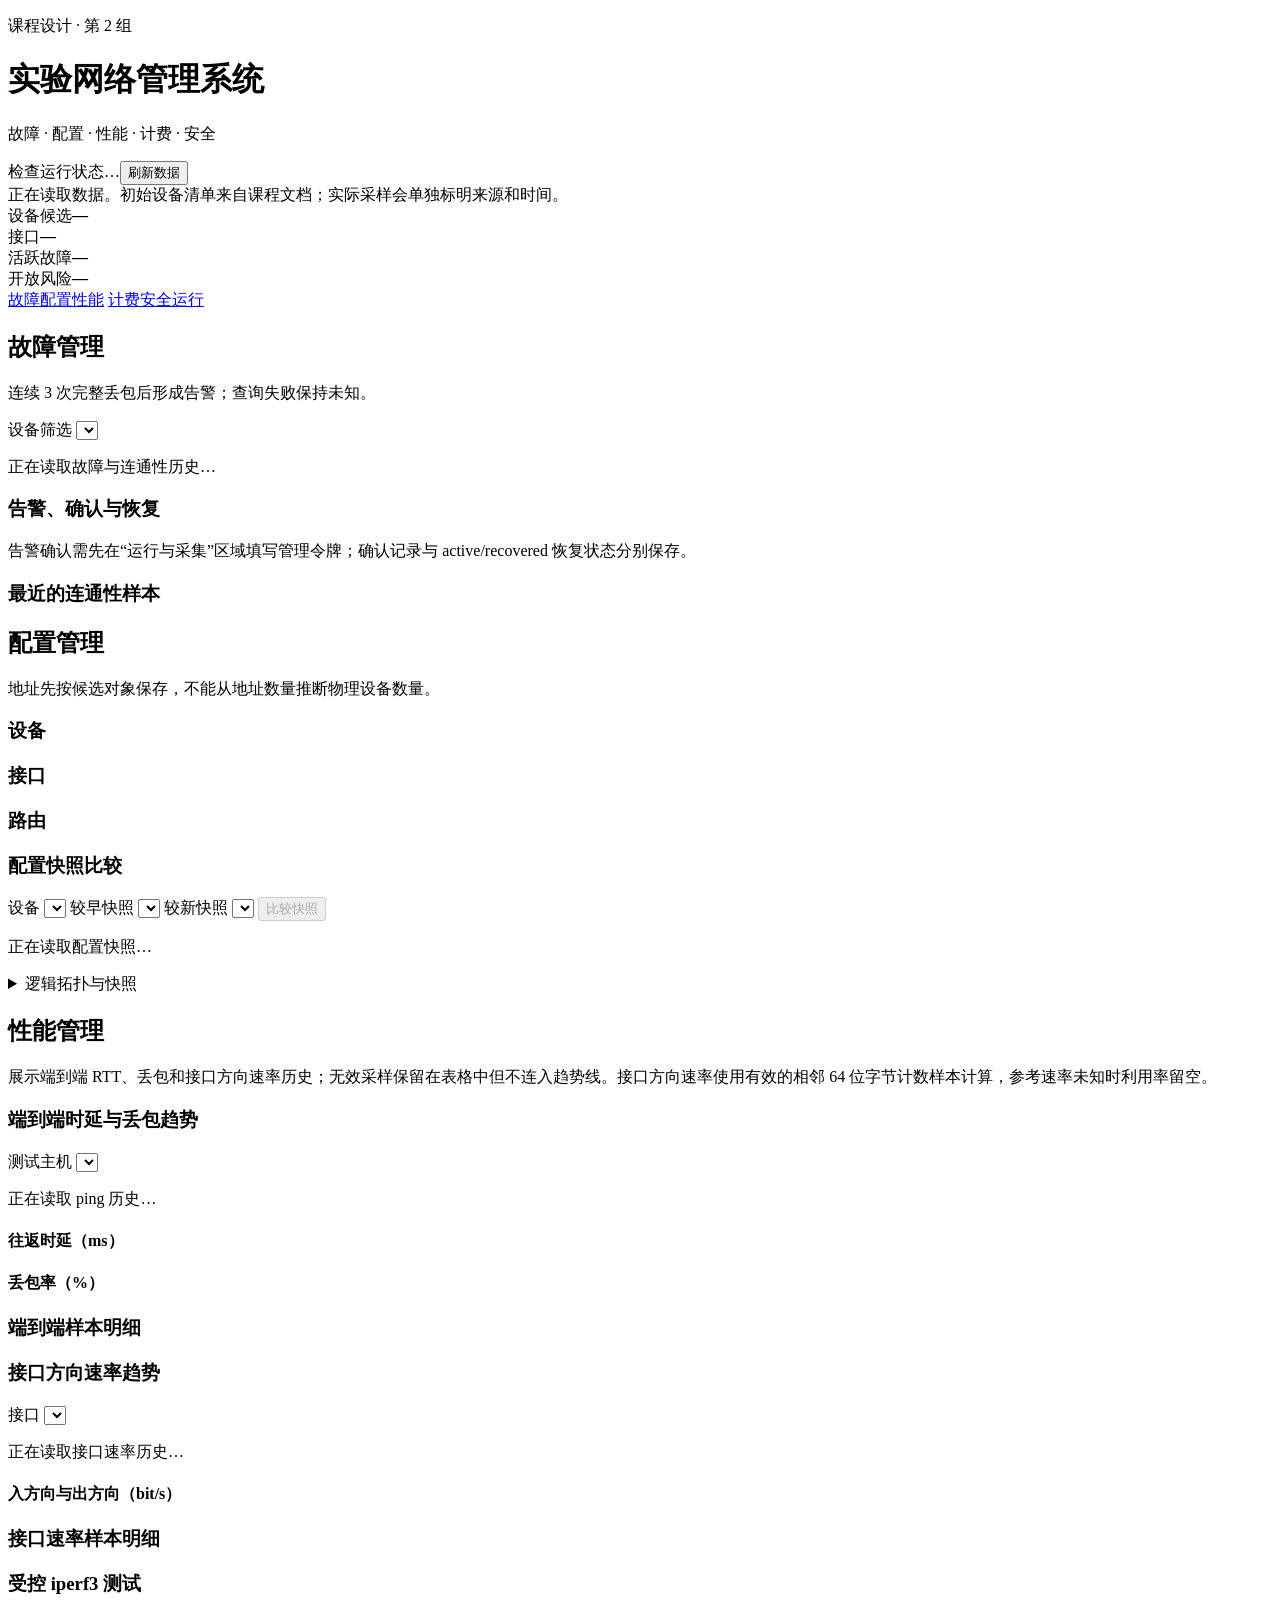
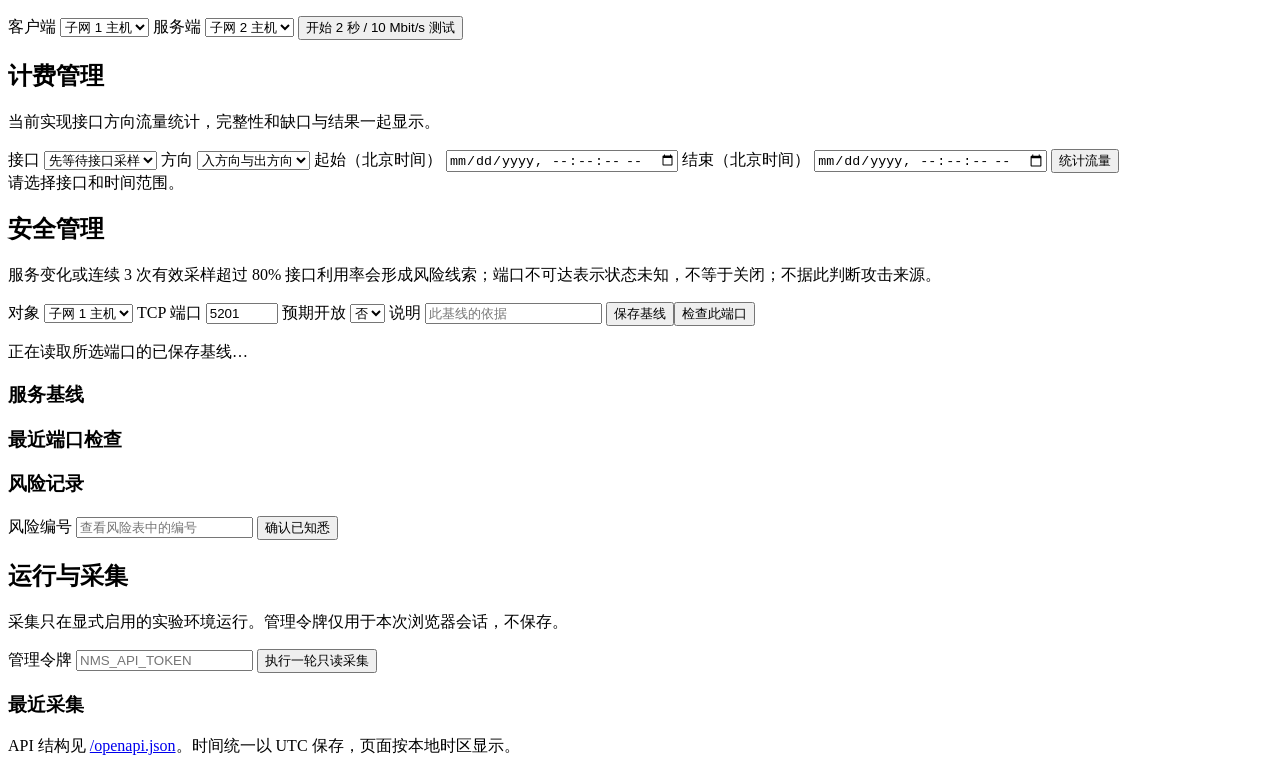
==== project/app/web/index.html @ ef6226de "Initialize network management project and archived opening report" ====
<!doctype html>
<html lang="zh-CN">
<head>
  <meta charset="utf-8">
  <meta name="viewport" content="width=device-width,initial-scale=1">
  <title>第 2 组 · 实验网络管理</title>
  <link rel="stylesheet" href="/static/style.css">
  <script defer src="/static/app.js"></script>
</head>
<body>
  <header>
    <div class="head-inner">
      <div><p class="eyebrow">课程设计 · 第 2 组</p><h1>实验网络管理系统</h1>
        <p class="subtitle">故障 · 配置 · 性能 · 计费 · 安全</p></div>
      <div class="header-actions"><span id="health" class="chip">检查运行状态…</span><button id="refresh">刷新数据</button></div>
    </div>
  </header>
  <main>
    <div id="notice" class="notice">正在读取数据。初始设备清单来自课程文档；实际采样会单独标明来源和时间。</div>
    <section class="summary" aria-label="概览">
      <div class="card"><span>设备候选</span><strong id="count-devices">—</strong></div>
      <div class="card"><span>接口</span><strong id="count-interfaces">—</strong></div>
      <div class="card"><span>活跃故障</span><strong id="count-events">—</strong></div>
      <div class="card"><span>开放风险</span><strong id="count-risks">—</strong></div>
    </section>
    <nav aria-label="管理功能">
      <a href="#fault">故障</a><a href="#config">配置</a><a href="#performance">性能</a>
      <a href="#accounting">计费</a><a href="#security">安全</a><a href="#operations">运行</a>
    </nav>
    <section id="fault" class="panel">
      <div class="section-head"><h2>故障管理</h2><p>连续 3 次完整丢包后形成告警；查询失败保持未知。</p></div>
      <div class="form-row"><label>设备筛选 <select id="fault-device"></select></label></div>
      <p id="fault-filter-summary" class="footer-note" role="status">正在读取故障与连通性历史…</p>
      <h3>告警、确认与恢复</h3>
      <p class="footer-note">告警确认需先在“运行与采集”区域填写管理令牌；确认记录与 active/recovered 恢复状态分别保存。</p>
      <div id="events" class="table-wrap"></div>
      <h3>最近的连通性样本</h3><div id="ping" class="table-wrap"></div>
    </section>
    <section id="config" class="panel">
      <div class="section-head"><h2>配置管理</h2><p>地址先按候选对象保存，不能从地址数量推断物理设备数量。</p></div>
      <h3>设备</h3><div id="devices" class="table-wrap"></div>
      <h3>接口</h3><div id="interfaces" class="table-wrap"></div>
      <h3>路由</h3><div id="routes" class="table-wrap"></div>
      <h3>配置快照比较</h3>
      <form id="config-diff-form" class="form-row">
        <label>设备 <select id="config-diff-device" required></select></label>
        <label>较早快照 <select id="config-diff-before" required></select></label>
        <label>较新快照 <select id="config-diff-after" required></select></label>
        <button id="config-diff-submit" type="submit" disabled>比较快照</button>
      </form>
      <p id="config-diff-note" class="footer-note" role="status">正在读取配置快照…</p>
      <div id="config-diff-summary" class="result" aria-live="polite"></div>
      <div id="config-diff-changes" class="table-wrap"></div>
      <details><summary>逻辑拓扑与快照</summary><p id="topology-summary"></p><div id="snapshots" class="table-wrap"></div></details>
    </section>
    <section id="performance" class="panel">
      <div class="section-head"><h2>性能管理</h2><p>展示端到端 RTT、丢包和接口方向速率历史；无效采样保留在表格中但不连入趋势线。接口方向速率使用有效的相邻 64 位字节计数样本计算，参考速率未知时利用率留空。</p></div>
      <h3>端到端时延与丢包趋势</h3>
      <div class="form-row">
        <label>测试主机 <select id="ping-trend-device"></select></label>
      </div>
      <p id="ping-trend-summary" class="footer-note" role="status">正在读取 ping 历史…</p>
      <div class="chart-grid">
        <section class="chart-card"><h4>往返时延（ms）</h4><div id="ping-rtt-chart"></div></section>
        <section class="chart-card"><h4>丢包率（%）</h4><div id="ping-loss-chart"></div></section>
      </div>
      <h3>端到端样本明细</h3><div id="ping-trend-history" class="table-wrap"></div>
      <h3>接口方向速率趋势</h3>
      <div class="form-row">
        <label>接口 <select id="metric-trend-interface"></select></label>
      </div>
      <p id="metric-trend-summary" class="footer-note" role="status">正在读取接口速率历史…</p>
      <section class="chart-card"><h4>入方向与出方向（bit/s）</h4><div id="metric-rate-chart"></div></section>
      <h3>接口速率样本明细</h3><div id="metrics" class="table-wrap"></div>
      <h3>受控 iperf3 测试</h3>
      <form id="iperf-form" class="form-row">
        <label>客户端 <select id="iperf-client"><option value="host-1">子网 1 主机</option><option value="host-2">子网 2 主机</option><option value="host-3">子网 3 主机</option></select></label>
        <label>服务端 <select id="iperf-server"><option value="host-2">子网 2 主机</option><option value="host-1">子网 1 主机</option><option value="host-3">子网 3 主机</option></select></label>
        <button type="submit">开始 2 秒 / 10 Mbit/s 测试</button>
      </form>
      <p id="iperf-result" role="status"></p><div id="tasks" class="table-wrap"></div>
    </section>
    <section id="accounting" class="panel">
      <div class="section-head"><h2>计费管理</h2><p>当前实现接口方向流量统计，完整性和缺口与结果一起显示。</p></div>
      <form id="traffic-form" class="form-row">
        <label>接口 <select id="traffic-interface" required><option value="">先等待接口采样</option></select></label>
        <label>方向 <select id="traffic-direction"><option value="both">入方向与出方向</option><option value="in">仅入方向</option><option value="out">仅出方向</option></select></label>
        <label>起始（北京时间） <input id="traffic-from" type="datetime-local" step="1" required></label>
        <label>结束（北京时间） <input id="traffic-to" type="datetime-local" step="1" required></label>
        <button type="submit">统计流量</button>
      </form>
      <div id="traffic-result" class="result">请选择接口和时间范围。</div>
      <a id="traffic-csv" hidden>下载相同窗口的 CSV</a>
    </section>
    <section id="security" class="panel">
      <div class="section-head"><h2>安全管理</h2><p>服务变化或连续 3 次有效采样超过 80% 接口利用率会形成风险线索；端口不可达表示状态未知，不等于关闭；不据此判断攻击来源。</p></div>
      <form id="baseline-form" class="form-row">
        <label>对象 <select id="baseline-device"><option value="host-1">子网 1 主机</option><option value="host-2">子网 2 主机</option><option value="host-3">子网 3 主机</option></select></label>
        <label>TCP 端口 <input id="baseline-port" type="number" min="1" max="65535" value="5201" required></label>
        <label>预期开放 <select id="baseline-allowed"><option value="false">否</option><option value="true">是</option></select></label>
        <label>说明 <input id="baseline-note" type="text" maxlength="200" placeholder="此基线的依据"></label>
        <button type="submit">保存基线</button><button id="probe-service" type="button">检查此端口</button>
      </form>
      <p id="baseline-current" class="footer-note" role="status">正在读取所选端口的已保存基线…</p>
      <p id="security-result" role="status"></p>
      <h3>服务基线</h3><div id="baselines" class="table-wrap"></div>
      <h3>最近端口检查</h3><div id="service-checks" class="table-wrap"></div>
      <h3>风险记录</h3><div id="risks" class="table-wrap"></div>
      <div class="form-row"><label>风险编号 <input id="risk-id" type="number" min="1" placeholder="查看风险表中的编号"></label>
        <button id="ack-risk" type="button">确认已知悉</button></div>
    </section>
    <section id="operations" class="panel">
      <div class="section-head"><h2>运行与采集</h2><p>采集只在显式启用的实验环境运行。管理令牌仅用于本次浏览器会话，不保存。</p></div>
      <div class="form-row">
        <label>管理令牌 <input id="admin-token" type="password" autocomplete="off" placeholder="NMS_API_TOKEN"></label>
        <button id="collect" type="button">执行一轮只读采集</button>
      </div>
      <p id="operation-result" role="status"></p>
      <h3>最近采集</h3><div id="runs" class="table-wrap"></div>
      <p class="footer-note">API 结构见 <a href="/openapi.json">/openapi.json</a>。时间统一以 UTC 保存，页面按本地时区显示。</p>
    </section>
  </main>
</body>
</html>
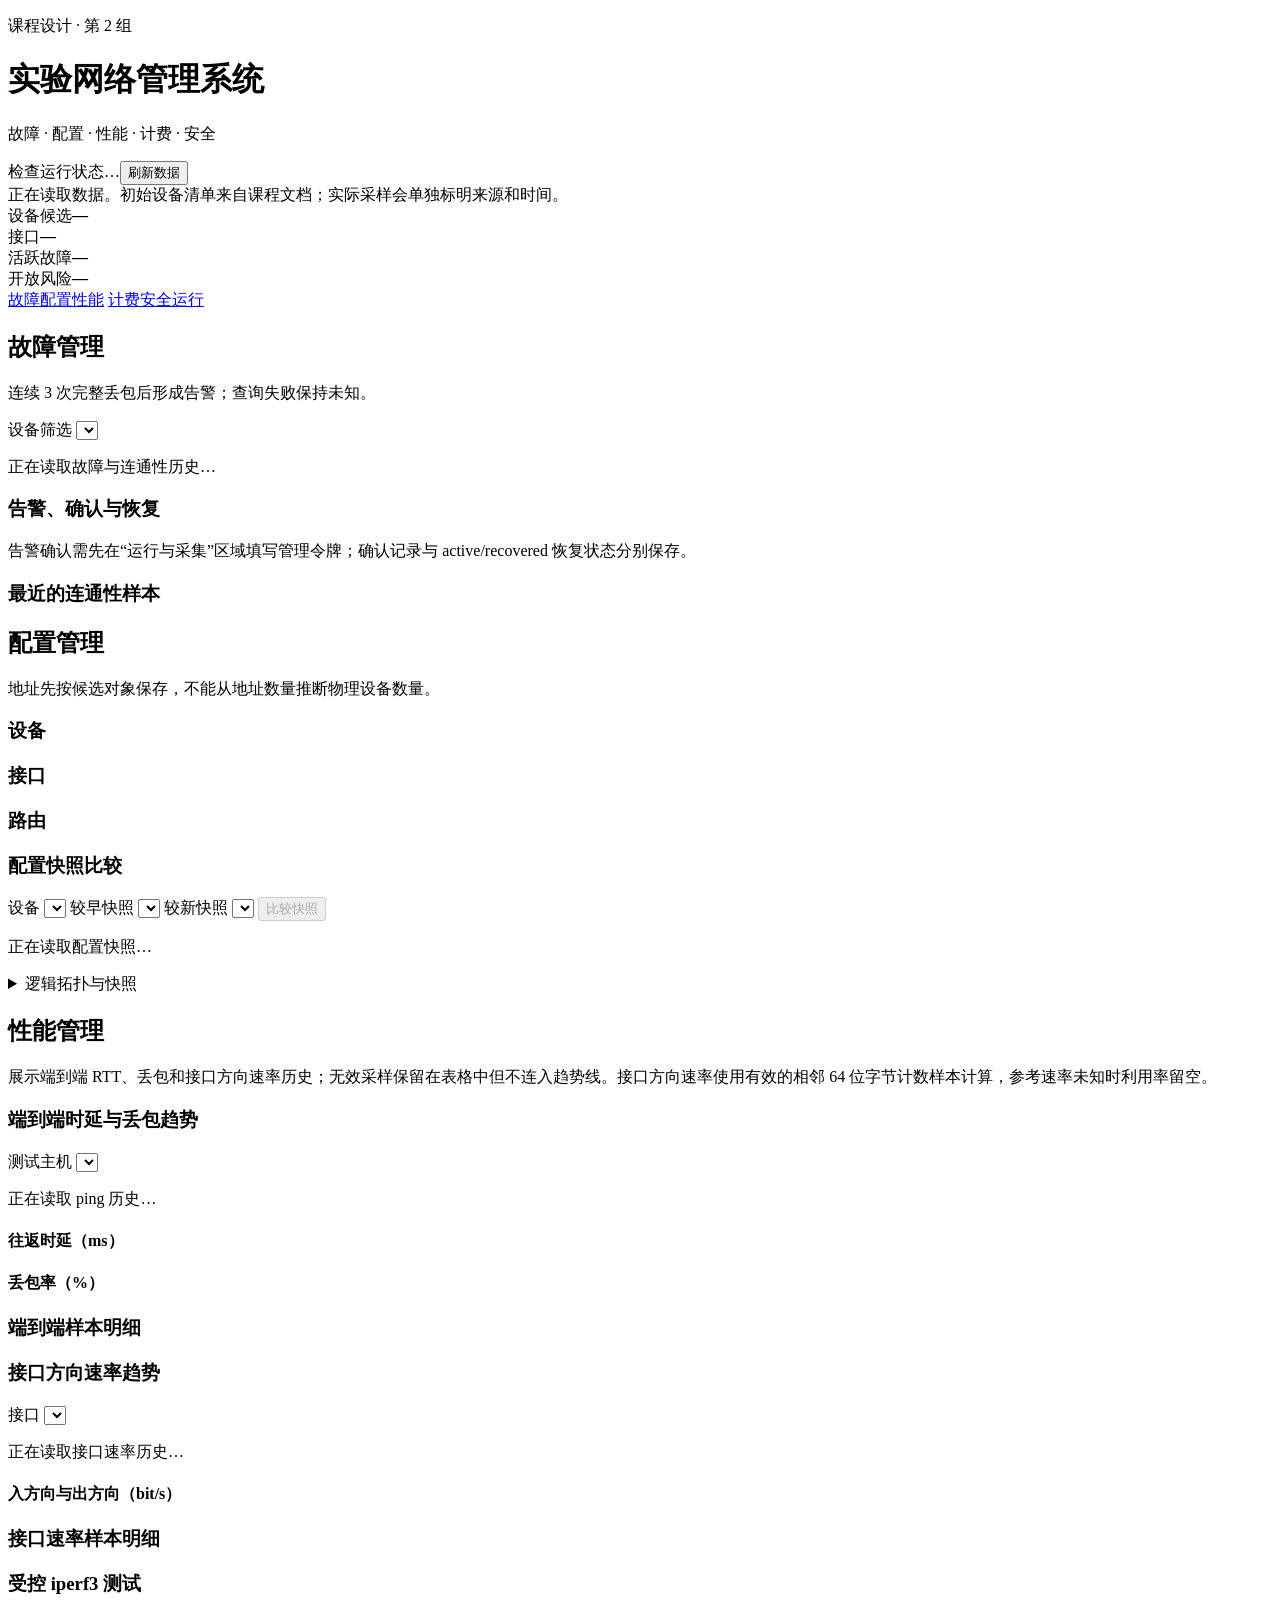
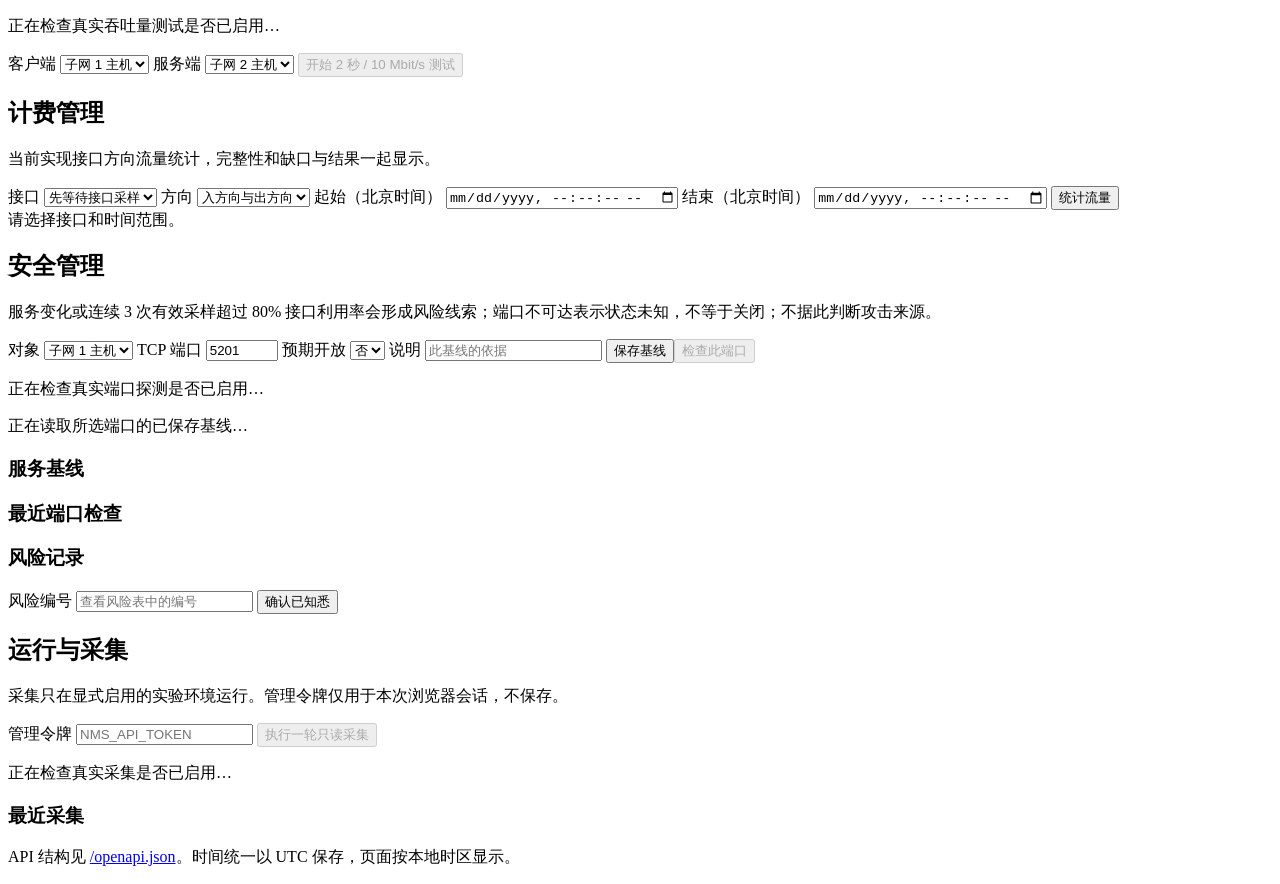
==== commit 6d222ca1: "Add local interactive mode and team usage tutorials" ====
--- a/project/app/web/index.html
+++ b/project/app/web/index.html
@@ -73,10 +73,11 @@
       <section class="chart-card"><h4>入方向与出方向（bit/s）</h4><div id="metric-rate-chart"></div></section>
       <h3>接口速率样本明细</h3><div id="metrics" class="table-wrap"></div>
       <h3>受控 iperf3 测试</h3>
+      <p id="iperf-availability" class="footer-note" role="status">正在检查真实吞吐量测试是否已启用…</p>
       <form id="iperf-form" class="form-row">
         <label>客户端 <select id="iperf-client"><option value="host-1">子网 1 主机</option><option value="host-2">子网 2 主机</option><option value="host-3">子网 3 主机</option></select></label>
         <label>服务端 <select id="iperf-server"><option value="host-2">子网 2 主机</option><option value="host-1">子网 1 主机</option><option value="host-3">子网 3 主机</option></select></label>
-        <button type="submit">开始 2 秒 / 10 Mbit/s 测试</button>
+        <button id="iperf-start" type="submit" disabled>开始 2 秒 / 10 Mbit/s 测试</button>
       </form>
       <p id="iperf-result" role="status"></p><div id="tasks" class="table-wrap"></div>
     </section>
@@ -99,8 +100,9 @@
         <label>TCP 端口 <input id="baseline-port" type="number" min="1" max="65535" value="5201" required></label>
         <label>预期开放 <select id="baseline-allowed"><option value="false">否</option><option value="true">是</option></select></label>
         <label>说明 <input id="baseline-note" type="text" maxlength="200" placeholder="此基线的依据"></label>
-        <button type="submit">保存基线</button><button id="probe-service" type="button">检查此端口</button>
+        <button type="submit">保存基线</button><button id="probe-service" type="button" disabled>检查此端口</button>
       </form>
+      <p id="probe-availability" class="footer-note" role="status">正在检查真实端口探测是否已启用…</p>
       <p id="baseline-current" class="footer-note" role="status">正在读取所选端口的已保存基线…</p>
       <p id="security-result" role="status"></p>
       <h3>服务基线</h3><div id="baselines" class="table-wrap"></div>
@@ -113,8 +115,9 @@
       <div class="section-head"><h2>运行与采集</h2><p>采集只在显式启用的实验环境运行。管理令牌仅用于本次浏览器会话，不保存。</p></div>
       <div class="form-row">
         <label>管理令牌 <input id="admin-token" type="password" autocomplete="off" placeholder="NMS_API_TOKEN"></label>
-        <button id="collect" type="button">执行一轮只读采集</button>
+        <button id="collect" type="button" disabled>执行一轮只读采集</button>
       </div>
+      <p id="collect-availability" class="footer-note" role="status">正在检查真实采集是否已启用…</p>
       <p id="operation-result" role="status"></p>
       <h3>最近采集</h3><div id="runs" class="table-wrap"></div>
       <p class="footer-note">API 结构见 <a href="/openapi.json">/openapi.json</a>。时间统一以 UTC 保存，页面按本地时区显示。</p>
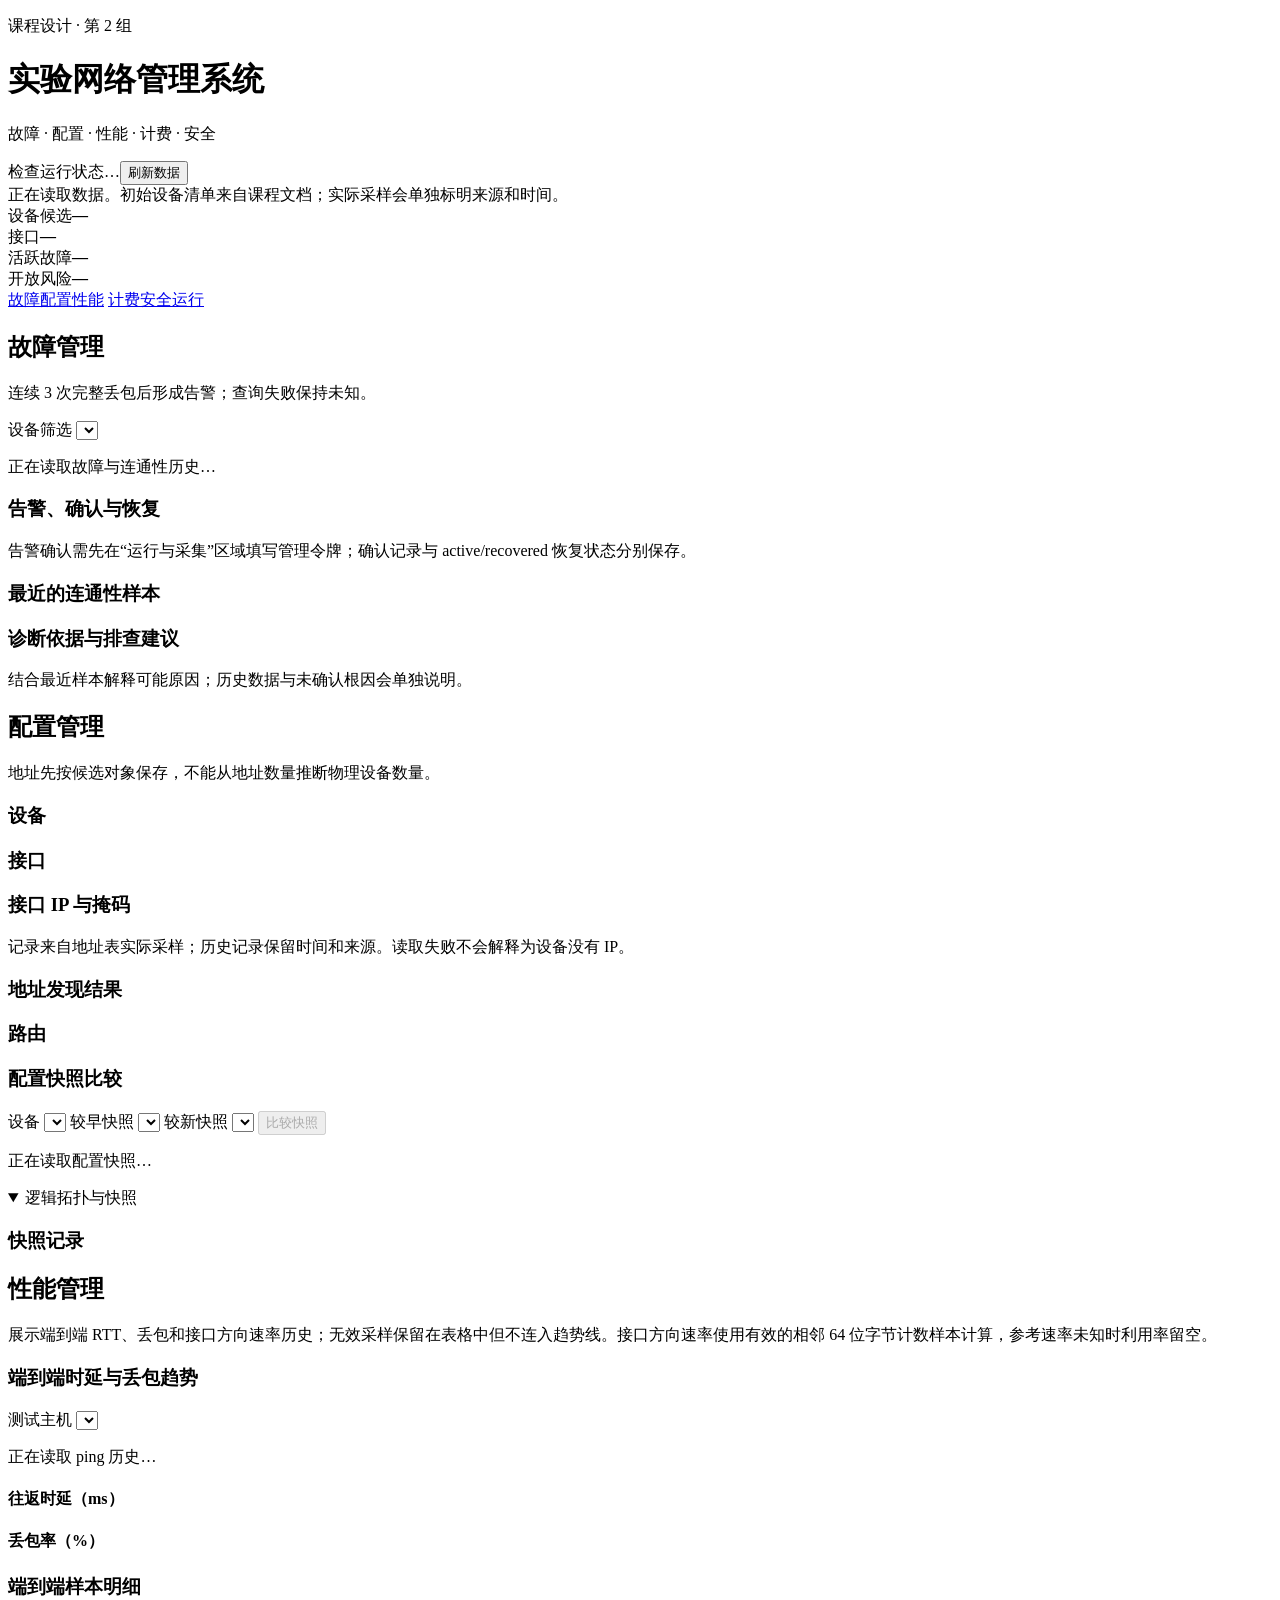
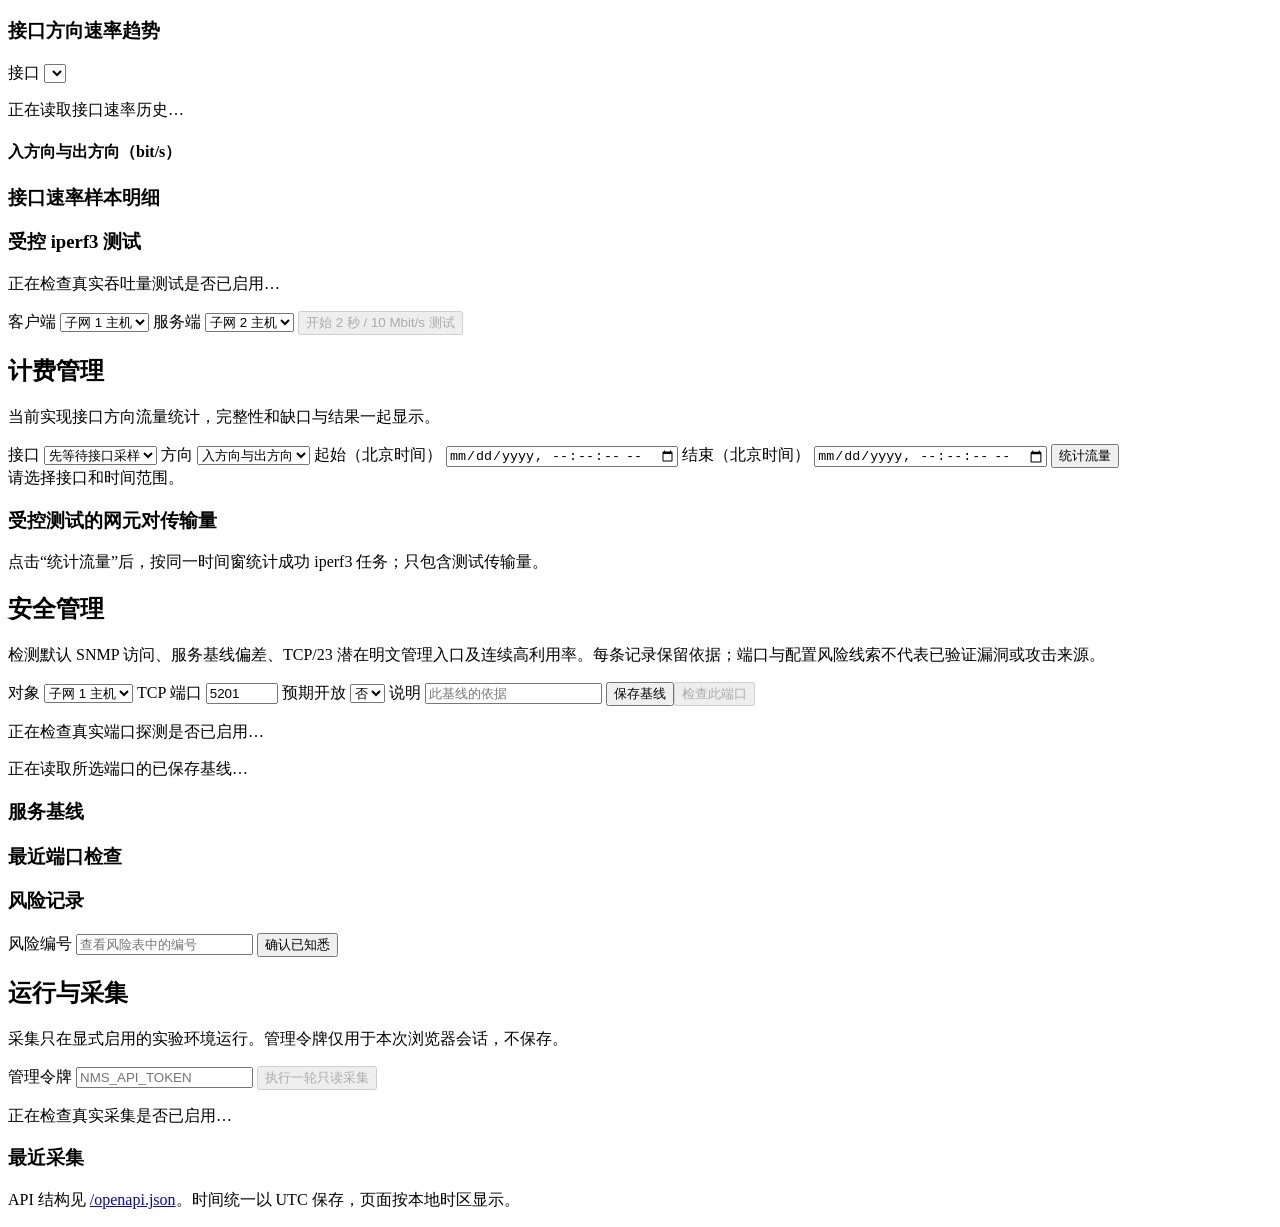
==== commit 78bb42a9: "Discover network addresses and verify live management workflows" ====
--- a/project/app/web/index.html
+++ b/project/app/web/index.html
@@ -35,11 +35,18 @@
       <p class="footer-note">告警确认需先在“运行与采集”区域填写管理令牌；确认记录与 active/recovered 恢复状态分别保存。</p>
       <div id="events" class="table-wrap"></div>
       <h3>最近的连通性样本</h3><div id="ping" class="table-wrap"></div>
+      <h3>诊断依据与排查建议</h3>
+      <p class="footer-note">结合最近样本解释可能原因；历史数据与未确认根因会单独说明。</p>
+      <div id="diagnostics" class="table-wrap"></div>
     </section>
     <section id="config" class="panel">
       <div class="section-head"><h2>配置管理</h2><p>地址先按候选对象保存，不能从地址数量推断物理设备数量。</p></div>
       <h3>设备</h3><div id="devices" class="table-wrap"></div>
       <h3>接口</h3><div id="interfaces" class="table-wrap"></div>
+      <h3>接口 IP 与掩码</h3>
+      <p class="footer-note">记录来自地址表实际采样；历史记录保留时间和来源。读取失败不会解释为设备没有 IP。</p>
+      <div id="interface-addresses" class="table-wrap"></div>
+      <h3>地址发现结果</h3><div id="network-discoveries" class="table-wrap"></div>
       <h3>路由</h3><div id="routes" class="table-wrap"></div>
       <h3>配置快照比较</h3>
       <form id="config-diff-form" class="form-row">
@@ -51,7 +58,11 @@
       <p id="config-diff-note" class="footer-note" role="status">正在读取配置快照…</p>
       <div id="config-diff-summary" class="result" aria-live="polite"></div>
       <div id="config-diff-changes" class="table-wrap"></div>
-      <details><summary>逻辑拓扑与快照</summary><p id="topology-summary"></p><div id="snapshots" class="table-wrap"></div></details>
+      <details open><summary>逻辑拓扑与快照</summary><p id="topology-summary"></p>
+        <div id="topology-diagram" class="topology-diagram"></div>
+        <div id="topology-edges" class="table-wrap"></div>
+        <p id="identity-candidates" class="footer-note"></p>
+        <h3>快照记录</h3><div id="snapshots" class="table-wrap"></div></details>
     </section>
     <section id="performance" class="panel">
       <div class="section-head"><h2>性能管理</h2><p>展示端到端 RTT、丢包和接口方向速率历史；无效采样保留在表格中但不连入趋势线。接口方向速率使用有效的相邻 64 位字节计数样本计算，参考速率未知时利用率留空。</p></div>
@@ -92,9 +103,13 @@
       </form>
       <div id="traffic-result" class="result">请选择接口和时间范围。</div>
       <a id="traffic-csv" hidden>下载相同窗口的 CSV</a>
+      <h3>受控测试的网元对传输量</h3>
+      <p id="pair-traffic-note" class="footer-note">点击“统计流量”后，按同一时间窗统计成功 iperf3 任务；只包含测试传输量。</p>
+      <div id="pair-traffic" class="table-wrap"></div>
+      <a id="pair-traffic-csv" hidden>下载网元对测试传输 CSV</a>
     </section>
     <section id="security" class="panel">
-      <div class="section-head"><h2>安全管理</h2><p>服务变化或连续 3 次有效采样超过 80% 接口利用率会形成风险线索；端口不可达表示状态未知，不等于关闭；不据此判断攻击来源。</p></div>
+      <div class="section-head"><h2>安全管理</h2><p>检测默认 SNMP 访问、服务基线偏差、TCP/23 潜在明文管理入口及连续高利用率。每条记录保留依据；端口与配置风险线索不代表已验证漏洞或攻击来源。</p></div>
       <form id="baseline-form" class="form-row">
         <label>对象 <select id="baseline-device"><option value="host-1">子网 1 主机</option><option value="host-2">子网 2 主机</option><option value="host-3">子网 3 主机</option></select></label>
         <label>TCP 端口 <input id="baseline-port" type="number" min="1" max="65535" value="5201" required></label>
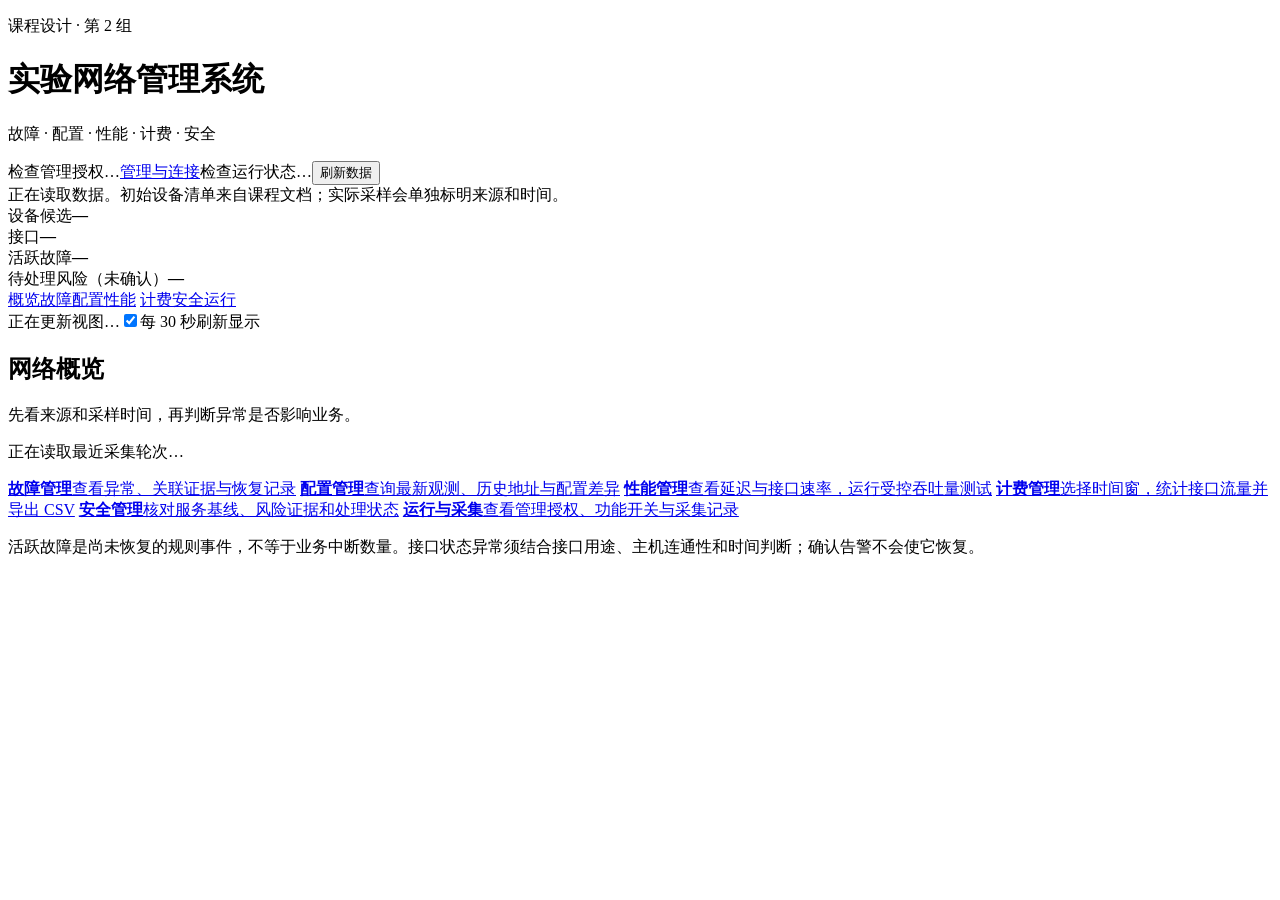
==== commit 60fd7b95: "Improve dashboard navigation, local authorization and one-click launch" ====
--- a/project/app/web/index.html
+++ b/project/app/web/index.html
@@ -5,14 +5,16 @@
   <meta name="viewport" content="width=device-width,initial-scale=1">
   <title>第 2 组 · 实验网络管理</title>
   <link rel="stylesheet" href="/static/style.css">
+  <script defer src="/static/auth.js"></script>
   <script defer src="/static/app.js"></script>
+  <script defer src="/static/views.js"></script>
 </head>
 <body>
   <header>
     <div class="head-inner">
       <div><p class="eyebrow">课程设计 · 第 2 组</p><h1>实验网络管理系统</h1>
         <p class="subtitle">故障 · 配置 · 性能 · 计费 · 安全</p></div>
-      <div class="header-actions"><span id="health" class="chip">检查运行状态…</span><button id="refresh">刷新数据</button></div>
+      <div class="header-actions"><span id="auth-status" class="chip">检查管理授权…</span><a class="back-link" href="#operations">管理与连接</a><span id="health" class="chip">检查运行状态…</span><button id="refresh">刷新数据</button></div>
     </div>
   </header>
   <main>
@@ -21,33 +23,52 @@
       <div class="card"><span>设备候选</span><strong id="count-devices">—</strong></div>
       <div class="card"><span>接口</span><strong id="count-interfaces">—</strong></div>
       <div class="card"><span>活跃故障</span><strong id="count-events">—</strong></div>
-      <div class="card"><span>开放风险</span><strong id="count-risks">—</strong></div>
+      <div class="card"><span>待处理风险（未确认）</span><strong id="count-risks">—</strong></div>
     </section>
     <nav aria-label="管理功能">
-      <a href="#fault">故障</a><a href="#config">配置</a><a href="#performance">性能</a>
+      <a href="#overview">概览</a><a href="#fault">故障</a><a href="#config">配置</a><a href="#performance">性能</a>
       <a href="#accounting">计费</a><a href="#security">安全</a><a href="#operations">运行</a>
     </nav>
-    <section id="fault" class="panel">
-      <div class="section-head"><h2>故障管理</h2><p>连续 3 次完整丢包后形成告警；查询失败保持未知。</p></div>
+    <div class="view-toolbar"><span id="view-updated" role="status">正在更新视图…</span><label><input id="auto-refresh" type="checkbox" checked>每 30 秒刷新显示</label></div>
+    <section id="overview" class="panel">
+      <div class="section-head"><h2>网络概览</h2><p>先看来源和采样时间，再判断异常是否影响业务。</p></div>
+      <p id="latest-collection" class="notice">正在读取最近采集轮次…</p>
+      <p id="risk-count-note" class="footer-note"></p>
+      <div class="feature-grid">
+        <a href="#fault"><strong>故障管理</strong><span>查看异常、关联证据与恢复记录</span></a>
+        <a href="#config"><strong>配置管理</strong><span>查询最新观测、历史地址与配置差异</span></a>
+        <a href="#performance"><strong>性能管理</strong><span>查看延迟与接口速率，运行受控吞吐量测试</span></a>
+        <a href="#accounting"><strong>计费管理</strong><span>选择时间窗，统计接口流量并导出 CSV</span></a>
+        <a href="#security"><strong>安全管理</strong><span>核对服务基线、风险证据和处理状态</span></a>
+        <a href="#operations"><strong>运行与采集</strong><span>查看管理授权、功能开关与采集记录</span></a>
+      </div>
+      <p class="footer-note">活跃故障是尚未恢复的规则事件，不等于业务中断数量。接口状态异常须结合接口用途、主机连通性和时间判断；确认告警不会使它恢复。</p>
+    </section>
+    <section id="fault" class="panel" hidden>
+      <div class="section-head"><h2>故障管理</h2><p>连续 3 次完整丢包，或接口连续 3 次管理开启但运行关闭，会形成对应告警；查询失败保持未知。虚拟网桥等接口的业务用途与影响需另行确认。</p></div>
       <div class="form-row"><label>设备筛选 <select id="fault-device"></select></label></div>
       <p id="fault-filter-summary" class="footer-note" role="status">正在读取故障与连通性历史…</p>
       <h3>告警、确认与恢复</h3>
-      <p class="footer-note">告警确认需先在“运行与采集”区域填写管理令牌；确认记录与 active/recovered 恢复状态分别保存。</p>
+      <p class="footer-note">此处只显示证据摘要；点击“查看详情”查看时间、完整证据与原始样本。已连接本机管理员时可直接确认；其他连接请在“运行与采集”填写令牌。确认与恢复分别记录。</p>
       <div id="events" class="table-wrap"></div>
-      <h3>最近的连通性样本</h3><div id="ping" class="table-wrap"></div>
+      <details><summary>最近的连通性样本</summary><div id="ping" class="table-wrap"></div></details>
       <h3>诊断依据与排查建议</h3>
       <p class="footer-note">结合最近样本解释可能原因；历史数据与未确认根因会单独说明。</p>
       <div id="diagnostics" class="table-wrap"></div>
     </section>
-    <section id="config" class="panel">
+    <section id="config" class="panel" hidden>
       <div class="section-head"><h2>配置管理</h2><p>地址先按候选对象保存，不能从地址数量推断物理设备数量。</p></div>
       <h3>设备</h3><div id="devices" class="table-wrap"></div>
       <h3>接口</h3><div id="interfaces" class="table-wrap"></div>
       <h3>接口 IP 与掩码</h3>
-      <p class="footer-note">记录来自地址表实际采样；历史记录保留时间和来源。读取失败不会解释为设备没有 IP。</p>
+      <p class="footer-note">默认展示各设备最近一次地址发现中的记录。下方状态表标明失败或不完整；没有记录不代表没有 IP。历史记录请展开单独查询。</p>
       <div id="interface-addresses" class="table-wrap"></div>
-      <h3>地址发现结果</h3><div id="network-discoveries" class="table-wrap"></div>
-      <h3>路由</h3><div id="routes" class="table-wrap"></div>
+      <h3>最近地址发现状态</h3><div id="network-discoveries" class="table-wrap"></div>
+      <h3>最近保留的路由</h3><p class="footer-note">路由保留最后一次成功完整遍历结果，接口保留最近观测；请核对每行时间，页面刷新不代表设备刚被采样。</p><div id="routes" class="table-wrap"></div>
+      <details id="address-history-panel"><summary>查询历史地址记录（按设备分页）</summary>
+        <div class="form-row"><label>设备 <select id="address-history-device"></select></label><button id="address-history-refresh" type="button">查询历史</button></div>
+        <div id="address-history" class="table-wrap"></div><div class="pager"><button id="address-prev">上一页</button><span id="address-position" role="status"></span><button id="address-next">下一页</button></div>
+      </details>
       <h3>配置快照比较</h3>
       <form id="config-diff-form" class="form-row">
         <label>设备 <select id="config-diff-device" required></select></label>
@@ -58,13 +79,13 @@
       <p id="config-diff-note" class="footer-note" role="status">正在读取配置快照…</p>
       <div id="config-diff-summary" class="result" aria-live="polite"></div>
       <div id="config-diff-changes" class="table-wrap"></div>
-      <details open><summary>逻辑拓扑与快照</summary><p id="topology-summary"></p>
+      <details><summary>逻辑拓扑与快照</summary><p id="topology-summary"></p>
         <div id="topology-diagram" class="topology-diagram"></div>
         <div id="topology-edges" class="table-wrap"></div>
         <p id="identity-candidates" class="footer-note"></p>
         <h3>快照记录</h3><div id="snapshots" class="table-wrap"></div></details>
     </section>
-    <section id="performance" class="panel">
+    <section id="performance" class="panel" hidden>
       <div class="section-head"><h2>性能管理</h2><p>展示端到端 RTT、丢包和接口方向速率历史；无效采样保留在表格中但不连入趋势线。接口方向速率使用有效的相邻 64 位字节计数样本计算，参考速率未知时利用率留空。</p></div>
       <h3>端到端时延与丢包趋势</h3>
       <div class="form-row">
@@ -75,14 +96,15 @@
         <section class="chart-card"><h4>往返时延（ms）</h4><div id="ping-rtt-chart"></div></section>
         <section class="chart-card"><h4>丢包率（%）</h4><div id="ping-loss-chart"></div></section>
       </div>
-      <h3>端到端样本明细</h3><div id="ping-trend-history" class="table-wrap"></div>
+      <details><summary>端到端样本明细</summary><div id="ping-trend-history" class="table-wrap"></div></details>
       <h3>接口方向速率趋势</h3>
       <div class="form-row">
         <label>接口 <select id="metric-trend-interface"></select></label>
       </div>
+      <p class="footer-note">初次打开优先选择运行中的非回环、非虚拟候选接口；这只是便于观察的默认值，具体业务接口请按拓扑核对。</p>
       <p id="metric-trend-summary" class="footer-note" role="status">正在读取接口速率历史…</p>
       <section class="chart-card"><h4>入方向与出方向（bit/s）</h4><div id="metric-rate-chart"></div></section>
-      <h3>接口速率样本明细</h3><div id="metrics" class="table-wrap"></div>
+      <details><summary>接口速率样本明细</summary><div id="metrics" class="table-wrap"></div></details>
       <h3>受控 iperf3 测试</h3>
       <p id="iperf-availability" class="footer-note" role="status">正在检查真实吞吐量测试是否已启用…</p>
       <form id="iperf-form" class="form-row">
@@ -92,8 +114,9 @@
       </form>
       <p id="iperf-result" role="status"></p><div id="tasks" class="table-wrap"></div>
     </section>
-    <section id="accounting" class="panel">
+    <section id="accounting" class="panel" hidden>
       <div class="section-head"><h2>计费管理</h2><p>当前实现接口方向流量统计，完整性和缺口与结果一起显示。</p></div>
+      <div class="form-row"><button id="traffic-15m" type="button">最近 15 分钟</button><button id="traffic-1h" type="button">最近 1 小时</button><span>时间统一为北京时间（UTC+8）；选择后点击统计。</span></div>
       <form id="traffic-form" class="form-row">
         <label>接口 <select id="traffic-interface" required><option value="">先等待接口采样</option></select></label>
         <label>方向 <select id="traffic-direction"><option value="both">入方向与出方向</option><option value="in">仅入方向</option><option value="out">仅出方向</option></select></label>
@@ -108,7 +131,7 @@
       <div id="pair-traffic" class="table-wrap"></div>
       <a id="pair-traffic-csv" hidden>下载网元对测试传输 CSV</a>
     </section>
-    <section id="security" class="panel">
+    <section id="security" class="panel" hidden>
       <div class="section-head"><h2>安全管理</h2><p>检测默认 SNMP 访问、服务基线偏差、TCP/23 潜在明文管理入口及连续高利用率。每条记录保留依据；端口与配置风险线索不代表已验证漏洞或攻击来源。</p></div>
       <form id="baseline-form" class="form-row">
         <label>对象 <select id="baseline-device"><option value="host-1">子网 1 主机</option><option value="host-2">子网 2 主机</option><option value="host-3">子网 3 主机</option></select></label>
@@ -123,11 +146,11 @@
       <h3>服务基线</h3><div id="baselines" class="table-wrap"></div>
       <h3>最近端口检查</h3><div id="service-checks" class="table-wrap"></div>
       <h3>风险记录</h3><div id="risks" class="table-wrap"></div>
-      <div class="form-row"><label>风险编号 <input id="risk-id" type="number" min="1" placeholder="查看风险表中的编号"></label>
-        <button id="ack-risk" type="button">确认已知悉</button></div>
+      <details><summary>按编号快速确认（也可进入风险详情确认）</summary><div class="form-row"><label>风险编号 <input id="risk-id" type="number" min="1" placeholder="查看风险表中的编号"></label>
+        <button id="ack-risk" type="button">确认已知悉</button></div></details>
     </section>
-    <section id="operations" class="panel">
-      <div class="section-head"><h2>运行与采集</h2><p>采集只在显式启用的实验环境运行。管理令牌仅用于本次浏览器会话，不保存。</p></div>
+    <section id="operations" class="panel" hidden>
+      <div class="section-head"><h2>运行与采集</h2><p id="auth-help">正在检查本机管理授权…</p></div>
       <div class="form-row">
         <label>管理令牌 <input id="admin-token" type="password" autocomplete="off" placeholder="NMS_API_TOKEN"></label>
         <button id="collect" type="button" disabled>执行一轮只读采集</button>
@@ -135,7 +158,7 @@
       <p id="collect-availability" class="footer-note" role="status">正在检查真实采集是否已启用…</p>
       <p id="operation-result" role="status"></p>
       <h3>最近采集</h3><div id="runs" class="table-wrap"></div>
-      <p class="footer-note">API 结构见 <a href="/openapi.json">/openapi.json</a>。时间统一以 UTC 保存，页面按本地时区显示。</p>
+      <p class="footer-note">API 结构见 <a href="/openapi.json">/openapi.json</a>。时间统一以 UTC 保存，页面统一按北京时间（UTC+8）显示。</p>
     </section>
   </main>
 </body>
